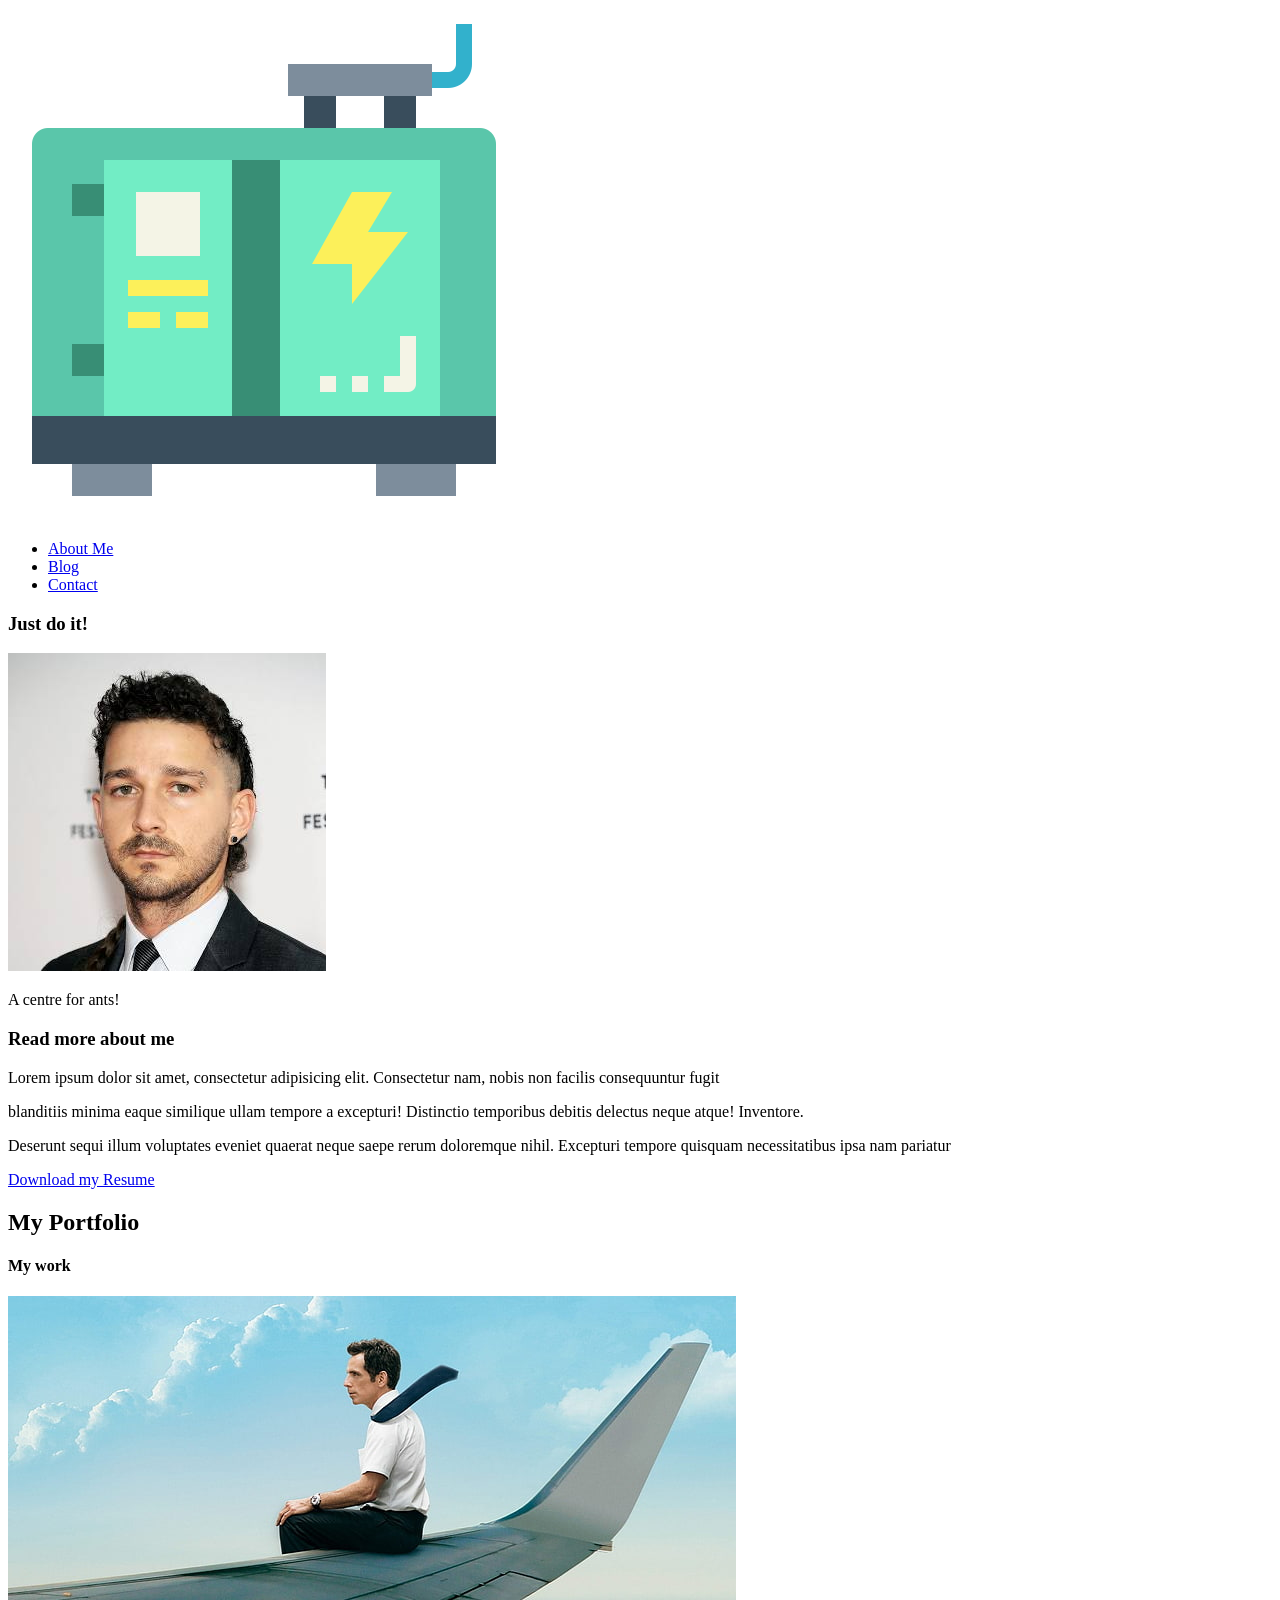
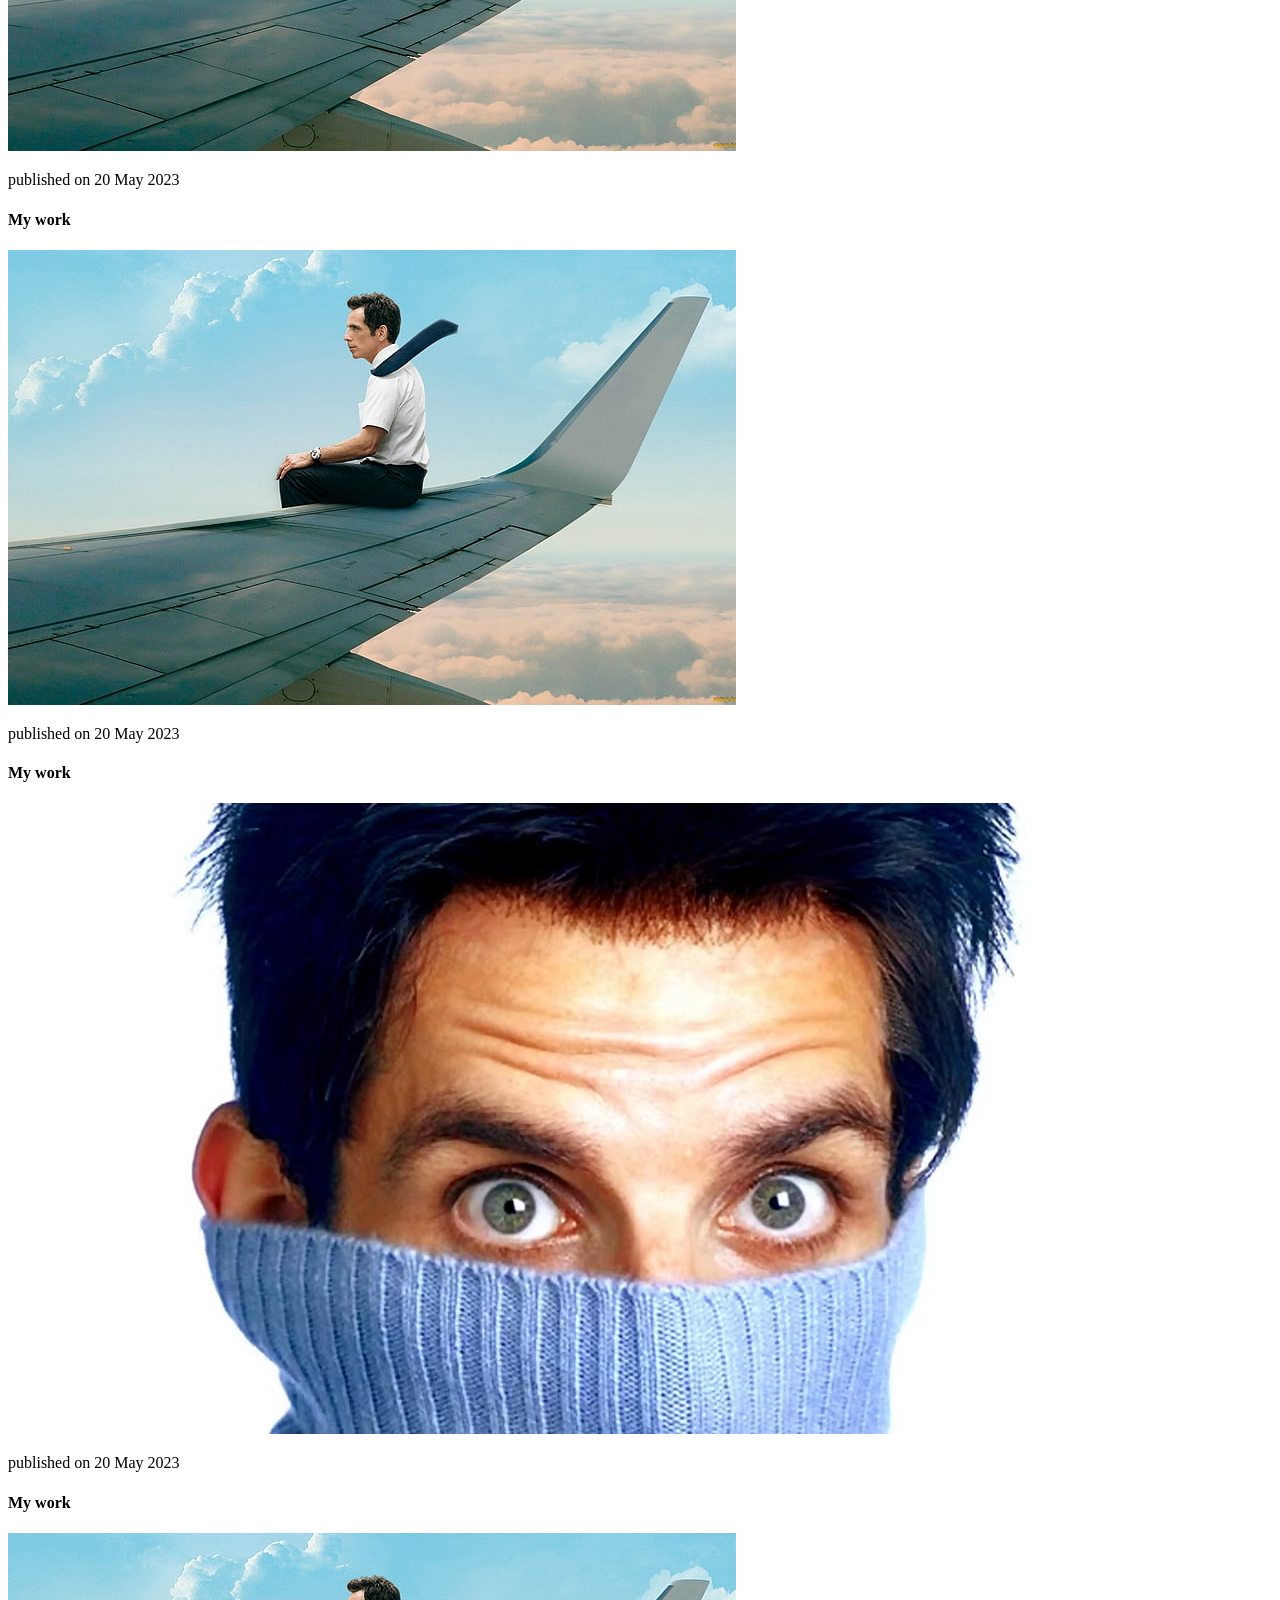
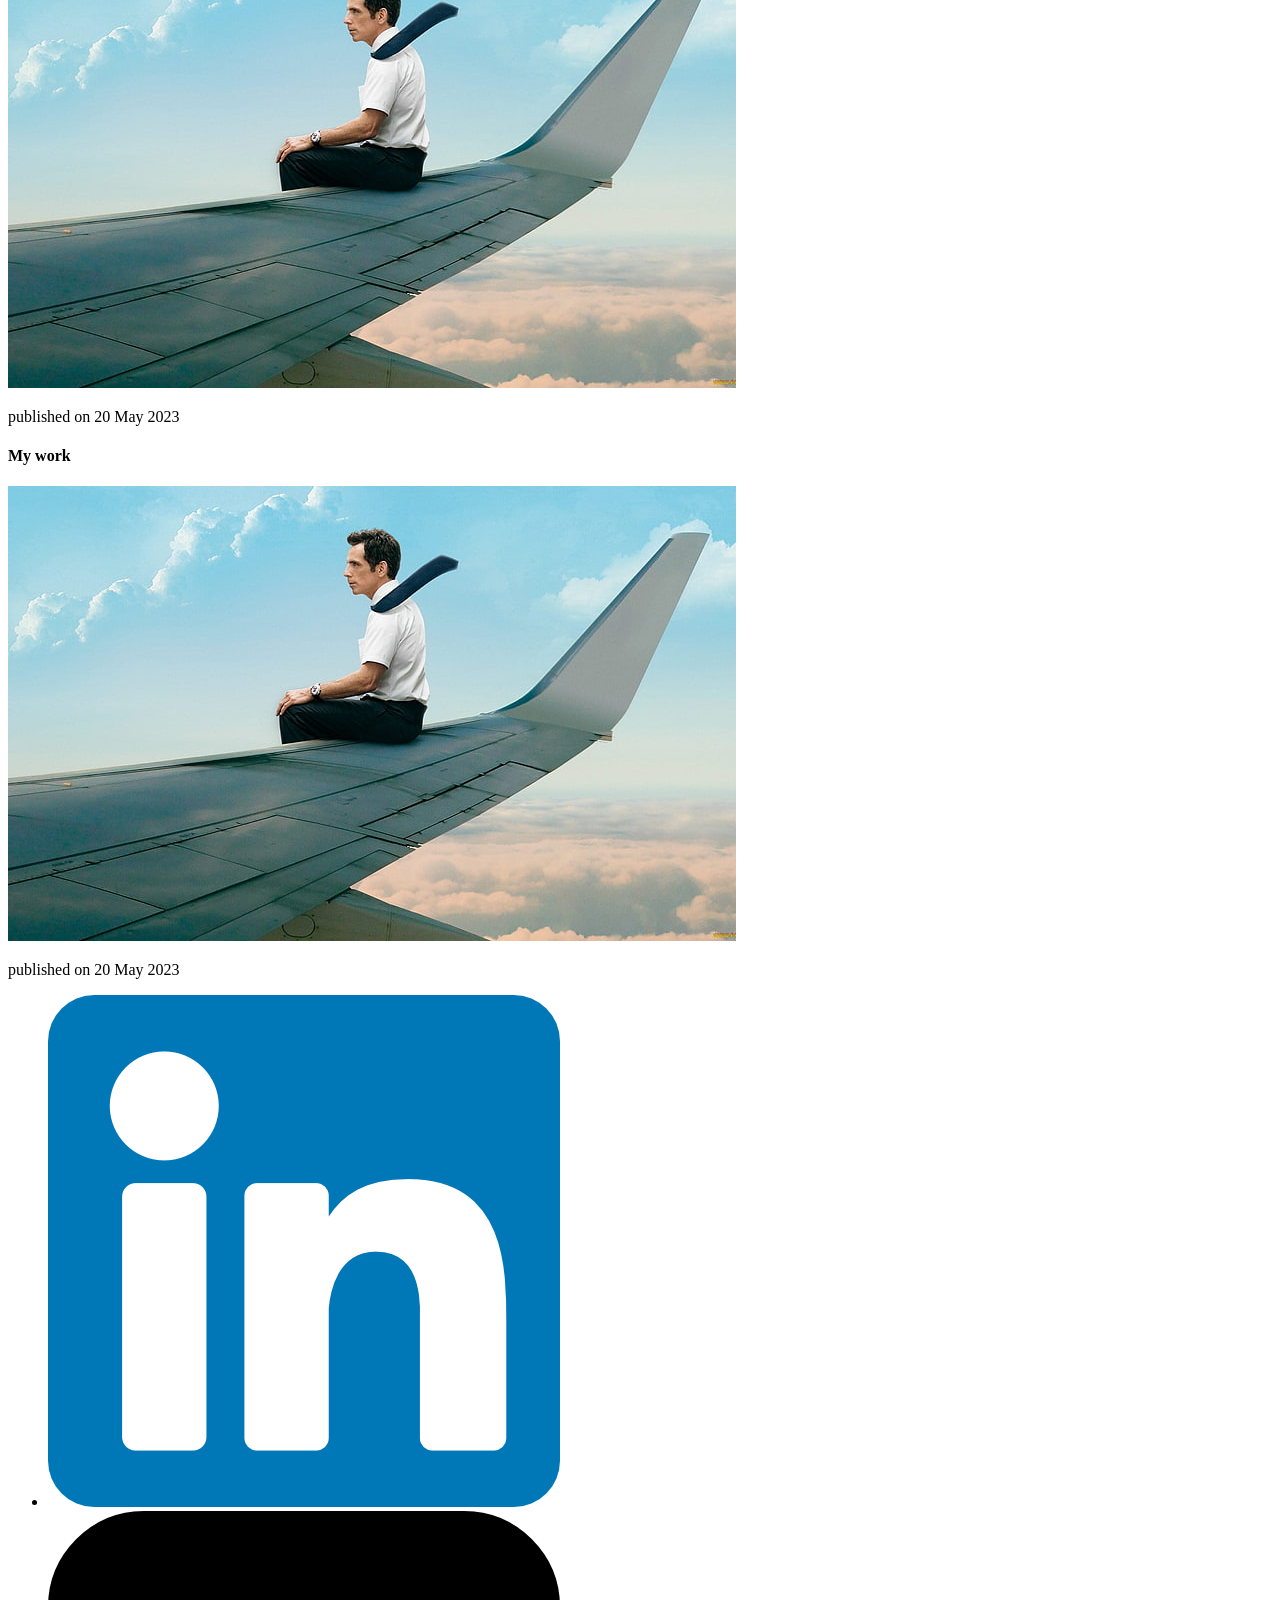
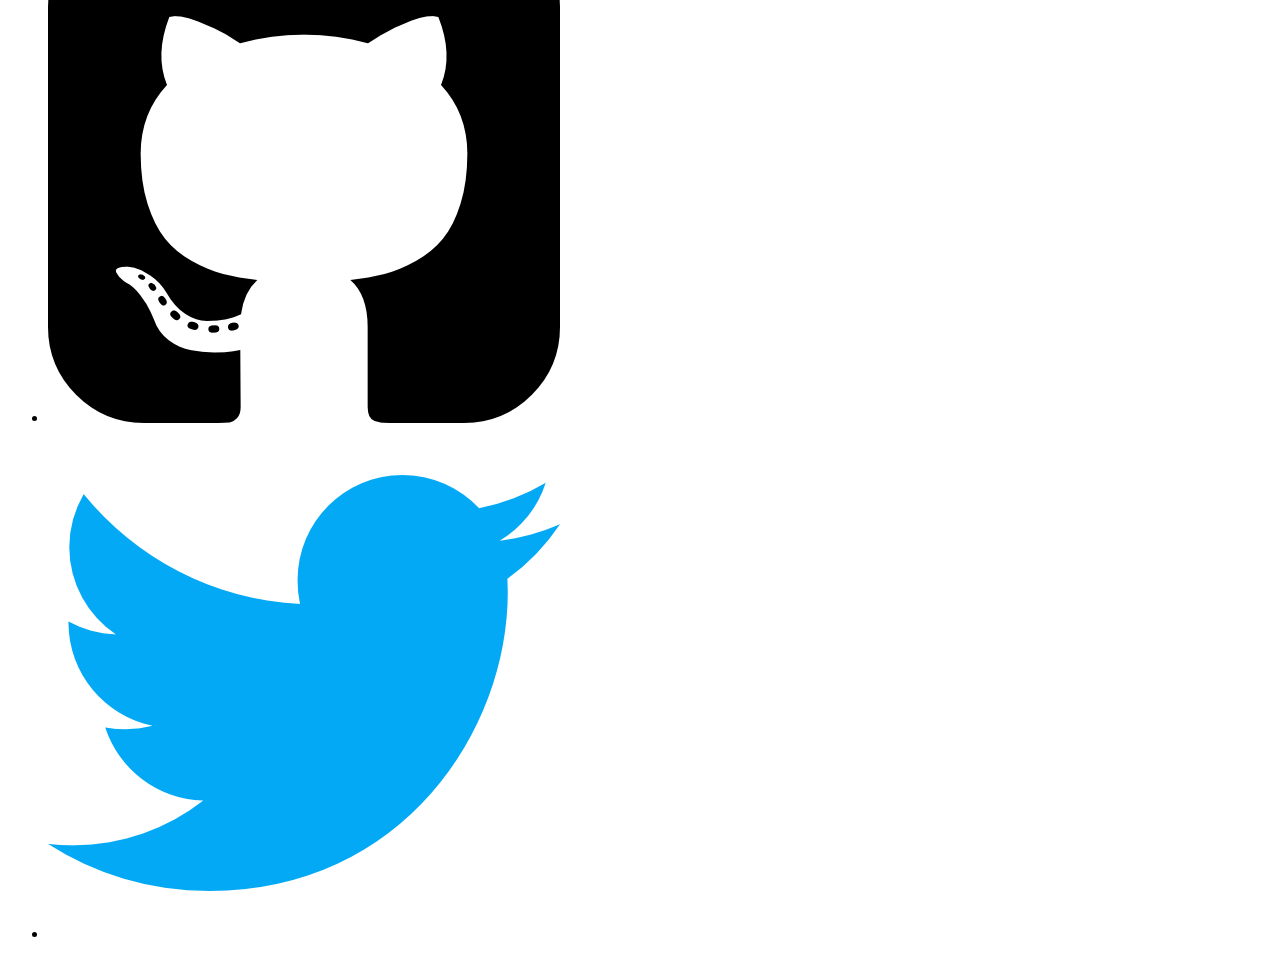
==== week-3/saturday/src/pages/about.html @ b915fac1 "week-3(sat): html structure ready to go" ====
<!DOCTYPE html>
<html lang="en">
<head>
  <meta charset="UTF-8">
  <meta http-equiv="X-UA-Compatible" content="IE=edge">
  <meta name="viewport" content="width=device-width, initial-scale=1.0">
  <title>About - Ben Stiller</title>
</head>
<body>
  <div class="container">
    <!-- header component -->
    <header class="header">
      <a href="/"><img src="../assets/logo.png" alt="Ben Stiller Portfolio logo"></a>
    </header>
    
    <!-- Navigation component -->
    <nav>
      <ul class="nav-bar">
        <li><a href="about.html">About Me</a></li>
        <li><a href="blog.html">Blog</a></li>
        <li><a href="contact.html">Contact</a></li>
      </ul>
    </nav>
    
    <!-- motivational quote component -->
    <section class="landing">
      <div class="landing-info">
        <h3>Just do it!</h3>
        <img src="../assets/motivational-speak.jpeg" alt="Ben Stiller action image">
        <p>A centre for ants!</p>
      </div>
      <div class="landing-info">
        <h3>
          Read more about me
        </h3>
        <p>
          Lorem ipsum dolor sit amet, consectetur adipisicing elit. Consectetur nam, nobis non facilis consequuntur fugit
        </p>
        <p>
          blanditiis minima eaque similique ullam tempore a excepturi! Distinctio temporibus debitis delectus neque atque! Inventore.
        </p>
        <p>
          Deserunt sequi illum voluptates eveniet quaerat neque saepe rerum doloremque nihil. Excepturi tempore quisquam necessitatibus ipsa nam pariatur
        </p>
        <a href="/">Download my Resume</a>
      </div>
    </section>

    <!-- My work -->
    <section class="portfolio">
      <h1>My Portfolio</h1>
      <div class="portfolio-cards">
        <div class="portfolio-card">
          <h4>My work</h4>
          <img src="../assets/movie-sample.jpeg" alt="Movie sample">
          <p>published on <span>20 May 2023</span></p>
        </div>
        <div class="portfolio-card">
          <h4>My work</h4>
          <img src="../assets/movie-sample.jpeg" alt="Movie sample">
          <p>published on <span>20 May 2023</span></p>
        </div>
        <div class="portfolio-card">
          <h4>My work</h4>
          <img src="../assets/movie-sample2.avif" alt="Movie sample">
          <p>published on <span>20 May 2023</span></p>
        </div>
        <div class="portfolio-card">
          <h4>My work</h4>
          <img src="../assets/movie-sample.jpeg" alt="Movie sample">
          <p>published on <span>20 May 2023</span></p>
        </div>
        <div class="portfolio-card">
          <h4>My work</h4>
          <img src="../assets/movie-sample.jpeg" alt="Movie sample">
          <p>published on <span>20 May 2023</span></p>
        </div>
      </div>
    </section>

    <!-- Footer component -->
    <footer class="footer">
      <ul class="footer-links">
        <li><a href="/"><img src="../assets/linkedin.png" alt="Linkendin"></a></li>
        <li><a href="/"><img src="../assets/github-sign.png" alt="Github"></a></li>
        <li><a href="/"><img src="../assets/twitter.png" alt="Twitter"></a></li>
      </ul>
    </footer>
  </div>
</body>
</html>
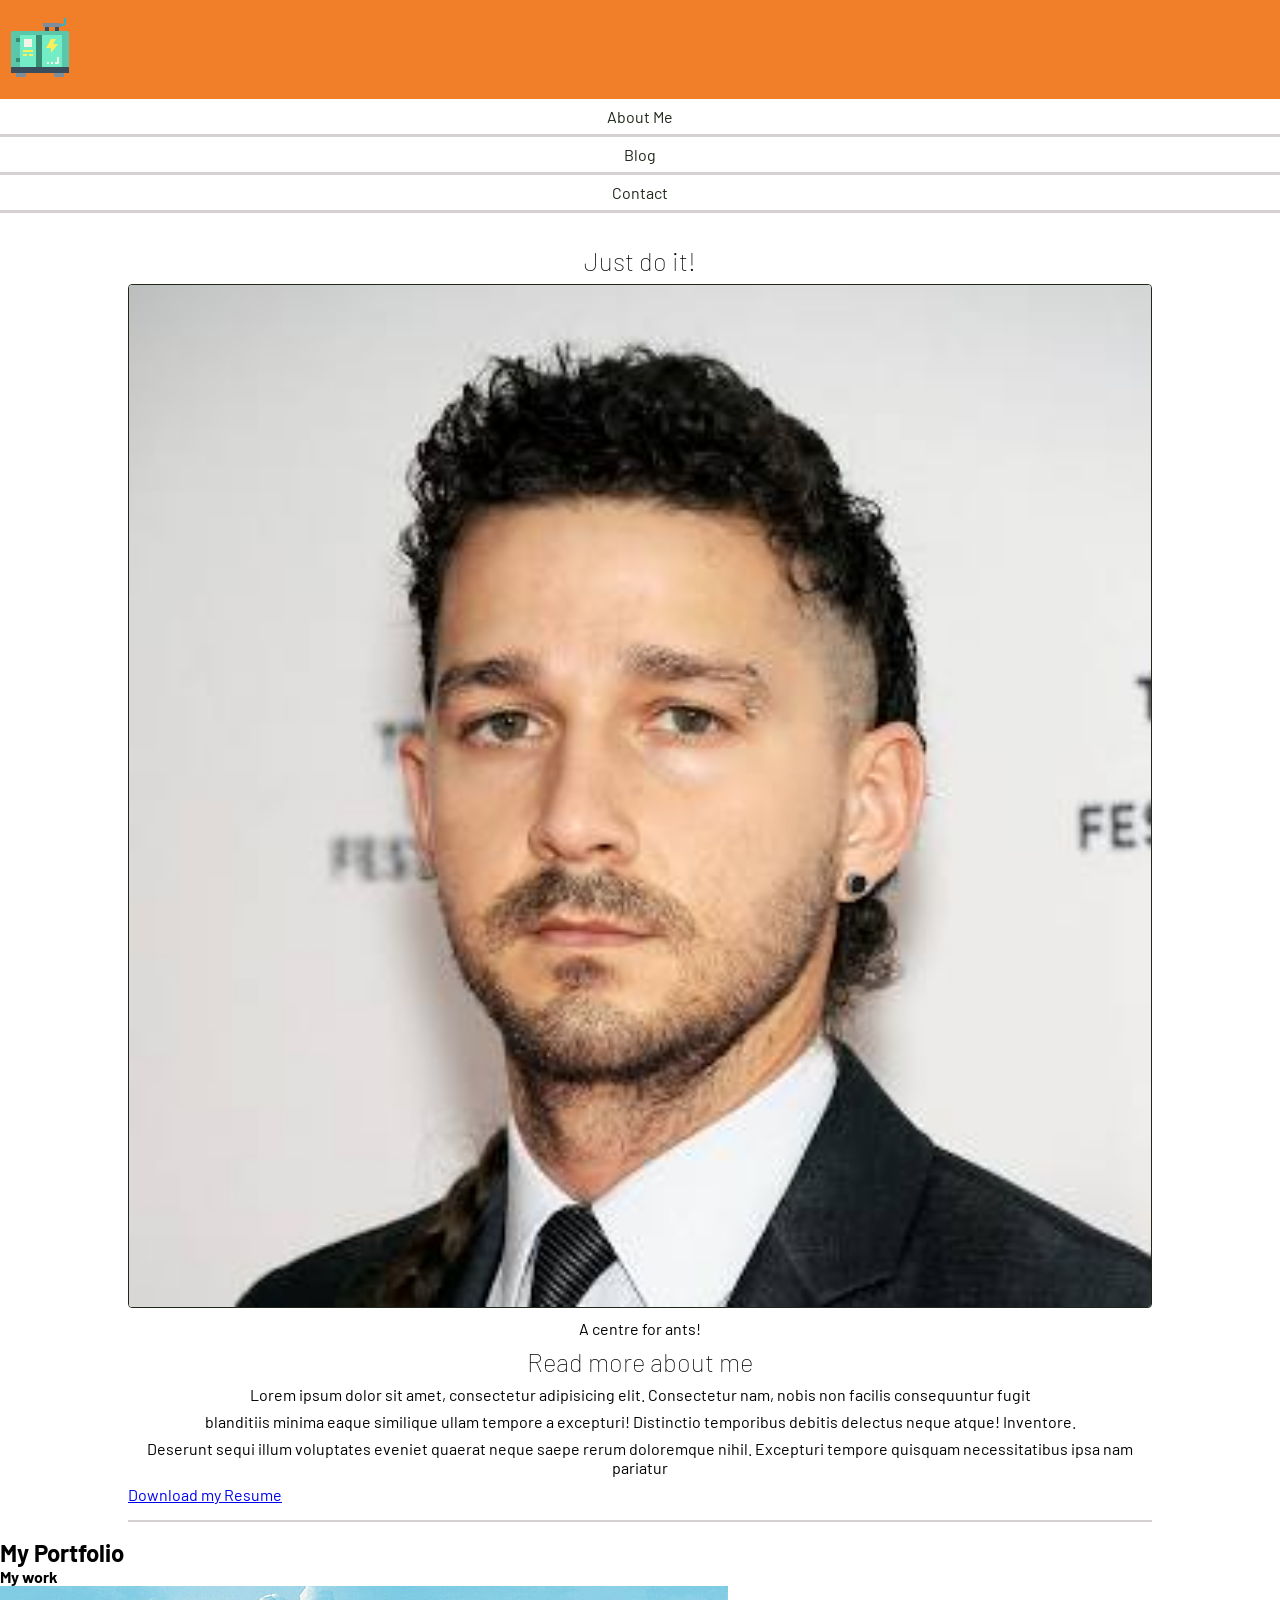
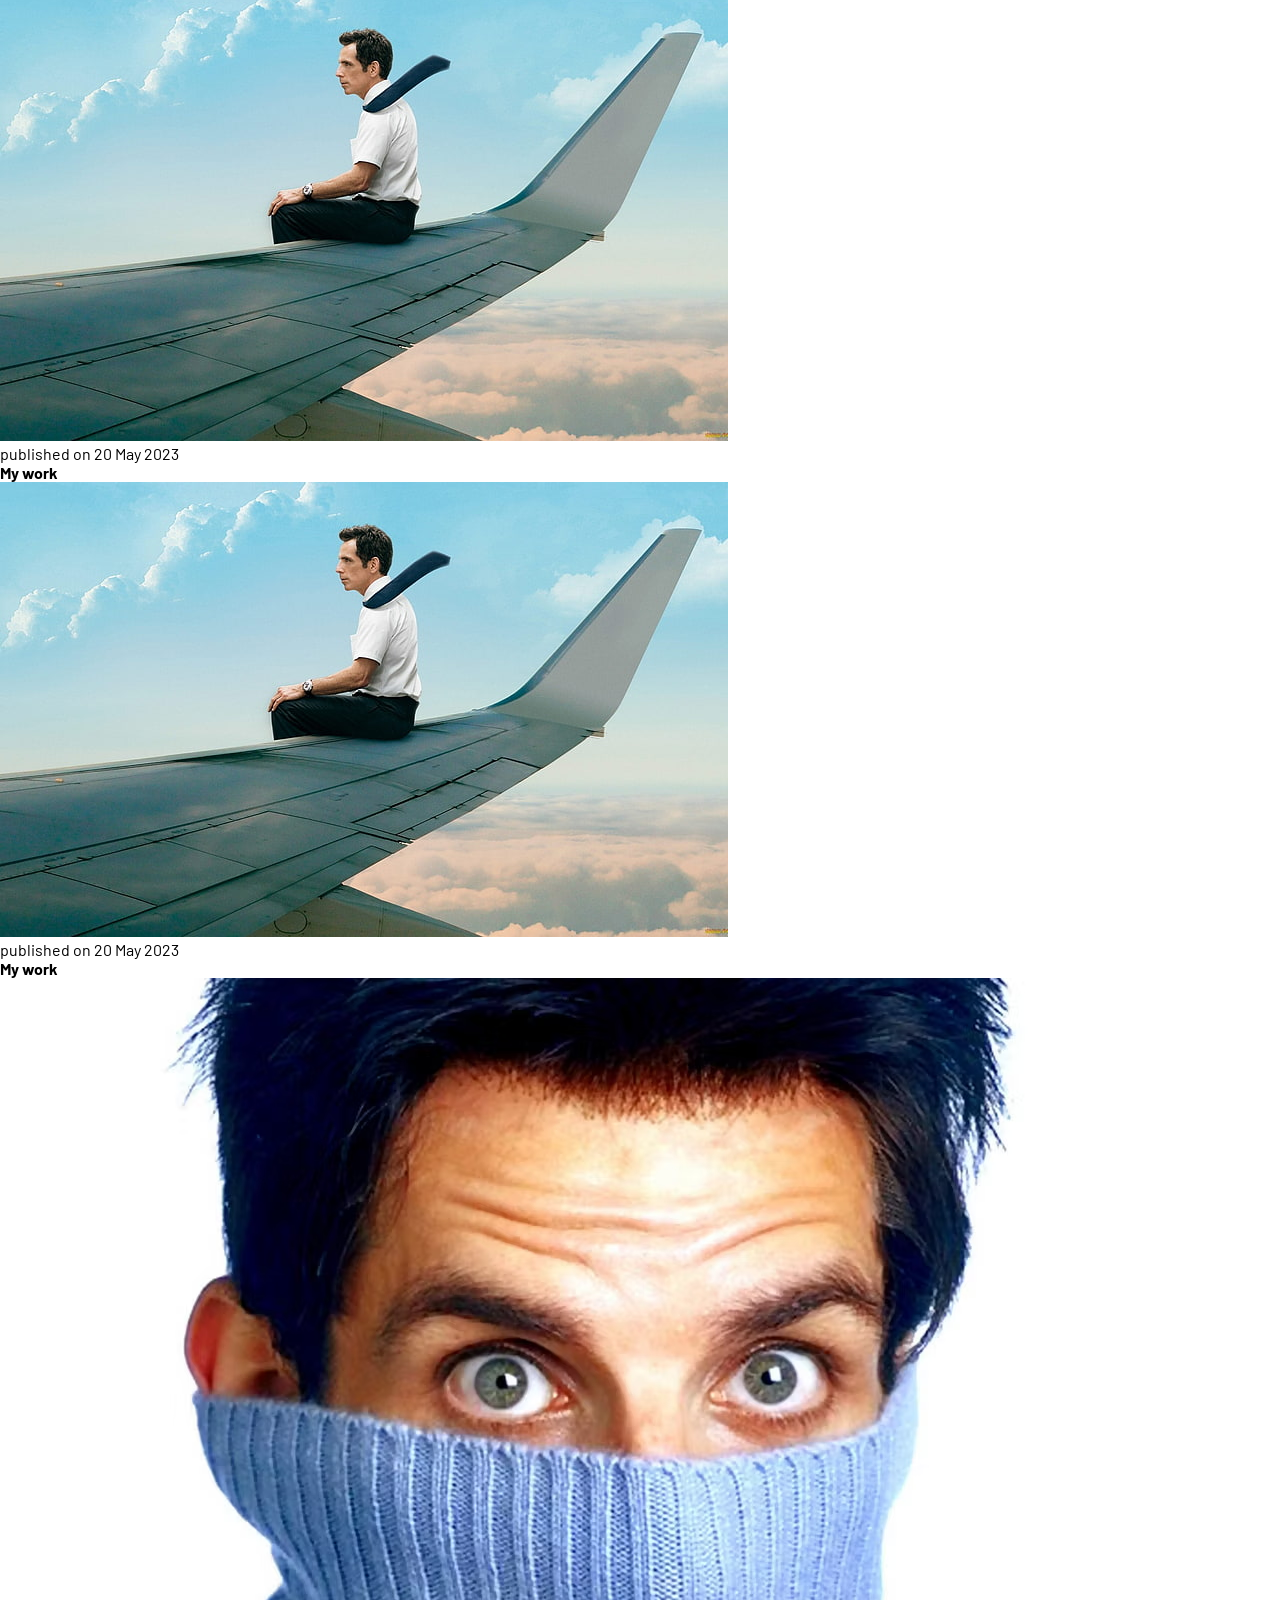
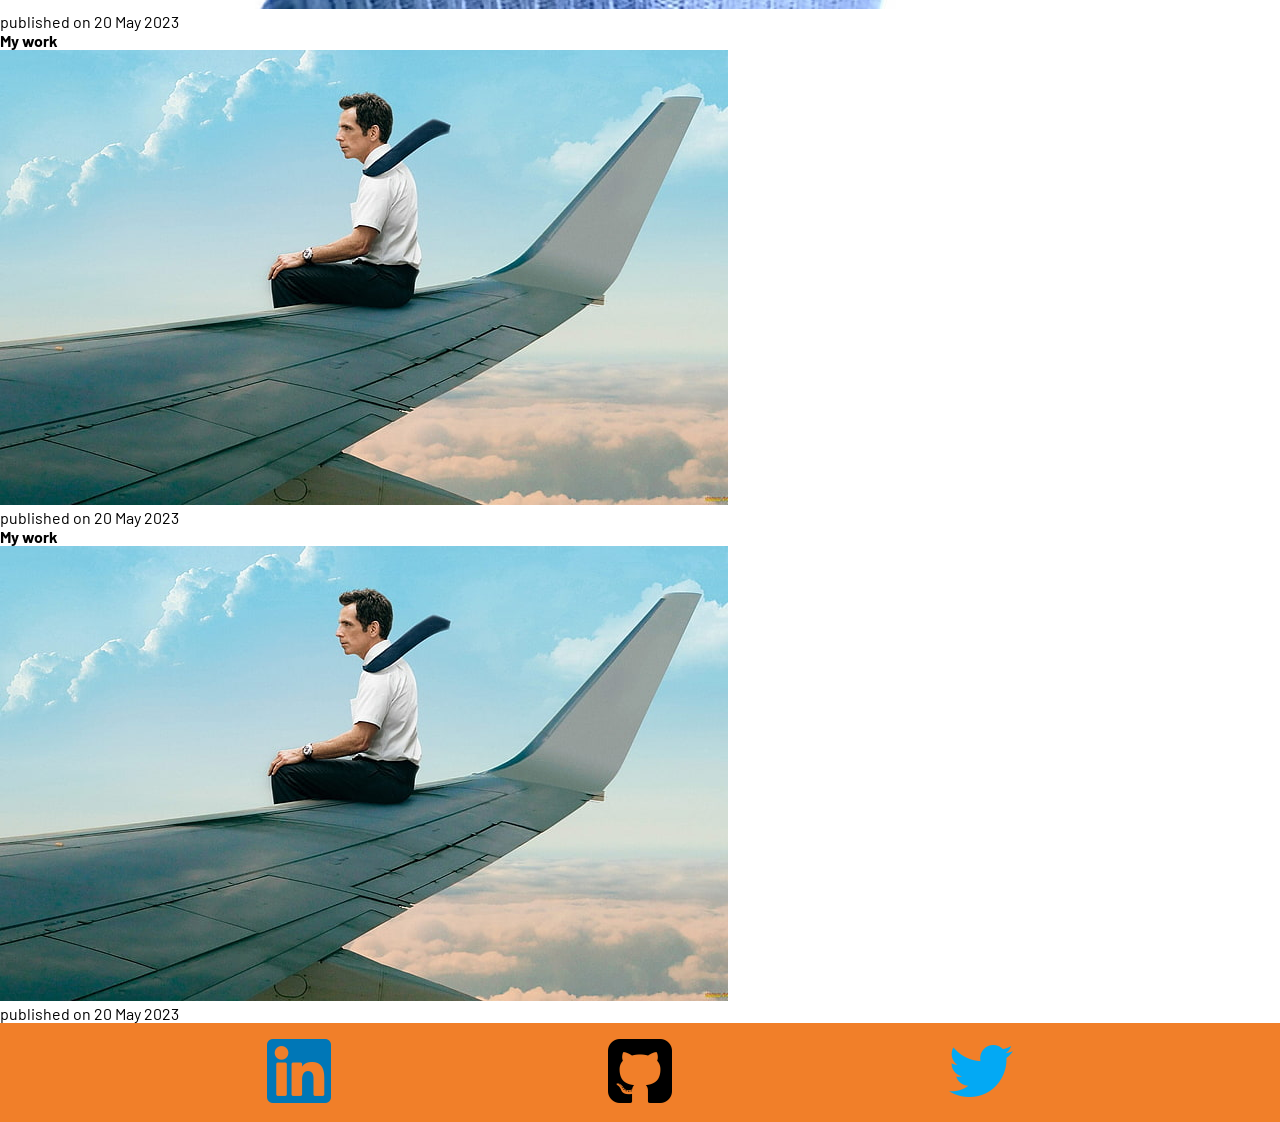
==== commit 50f4152d: "week-3(sat): home page ready" ====
--- a/week-3/saturday/src/pages/about.html
+++ b/week-3/saturday/src/pages/about.html
@@ -5,6 +5,7 @@
   <meta http-equiv="X-UA-Compatible" content="IE=edge">
   <meta name="viewport" content="width=device-width, initial-scale=1.0">
   <title>About - Ben Stiller</title>
+  <link rel="stylesheet" href="../styles/main.css">
 </head>
 <body>
   <div class="container">
--- a/week-3/saturday/src/styles/main.css
+++ b/week-3/saturday/src/styles/main.css
@@ -0,0 +1,116 @@
+@import url("https://fonts.googleapis.com/css2?family=Barlow:ital,wght@0,100;0,400;0,700;1,400");
+* {
+  margin: 0;
+  padding: 0;
+  border: 0;
+  box-sizing: border-box;
+}
+
+.container {
+  max-width: 100vw;
+  overflow-x: hidden;
+}
+
+body {
+  font-family: "Barlow", sans-serif;
+}
+
+@keyframes shake {
+  from {
+    transform: rotate(-5deg);
+  }
+  to {
+    transform: rotate(5deg);
+  }
+}
+@keyframes slider {
+  0% {
+    transform: translateX(-100px);
+  }
+}
+.header a img {
+  width: 64px;
+  height: 64px;
+  animation-name: slider;
+  animation-duration: 3s;
+  animation-iteration-count: infinite;
+}
+
+.landing .landing-info img {
+  width: 100%;
+  border-radius: 4px;
+  border: 1px solid #1F271B;
+}
+
+.footer-links img {
+  width: 64px;
+  height: 64px;
+}
+
+.header {
+  background-color: #F17F29;
+  padding: 1rem 0.5rem;
+}
+
+.nav-bar {
+  list-style-type: none;
+  display: flex;
+  flex-direction: column;
+}
+.nav-bar li {
+  text-align: center;
+  border-bottom: 0.2rem solid rgb(214, 209, 209);
+  width: 100%;
+  padding: 0.5rem;
+}
+.nav-bar li a {
+  text-decoration: none;
+  color: #1F271B;
+}
+
+nav {
+  margin-bottom: 2rem;
+}
+
+.landing {
+  width: 80vw;
+  margin: 0 auto 1rem auto;
+  padding-bottom: 1rem;
+  border-bottom: 2px solid rgb(214, 209, 209);
+}
+.landing .landing-info h3 {
+  text-align: center;
+  margin-bottom: 0.5rem;
+  font-size: 1.6rem;
+  font-weight: 100;
+}
+.landing .landing-info p {
+  margin: 0.5rem 0;
+  text-align: center;
+}
+.landing .lg-background {
+  background-color: #e2dede;
+  padding: 0.5rem 0.8rem;
+  border-radius: 4px;
+}
+.landing .lg-background p {
+  margin-bottom: 1rem;
+}
+
+.footer {
+  background-color: #F17F29;
+}
+.footer .footer-links {
+  width: 80vw;
+  margin: 0 auto;
+  list-style-type: none;
+  padding: 1rem 0;
+  display: flex;
+  justify-content: space-around;
+  align-items: center;
+}
+.footer .footer-links li {
+  animation-name: shake;
+  animation-duration: 0.5s;
+  animation-iteration-count: infinite;
+}/*# sourceMappingURL=main.css.map */
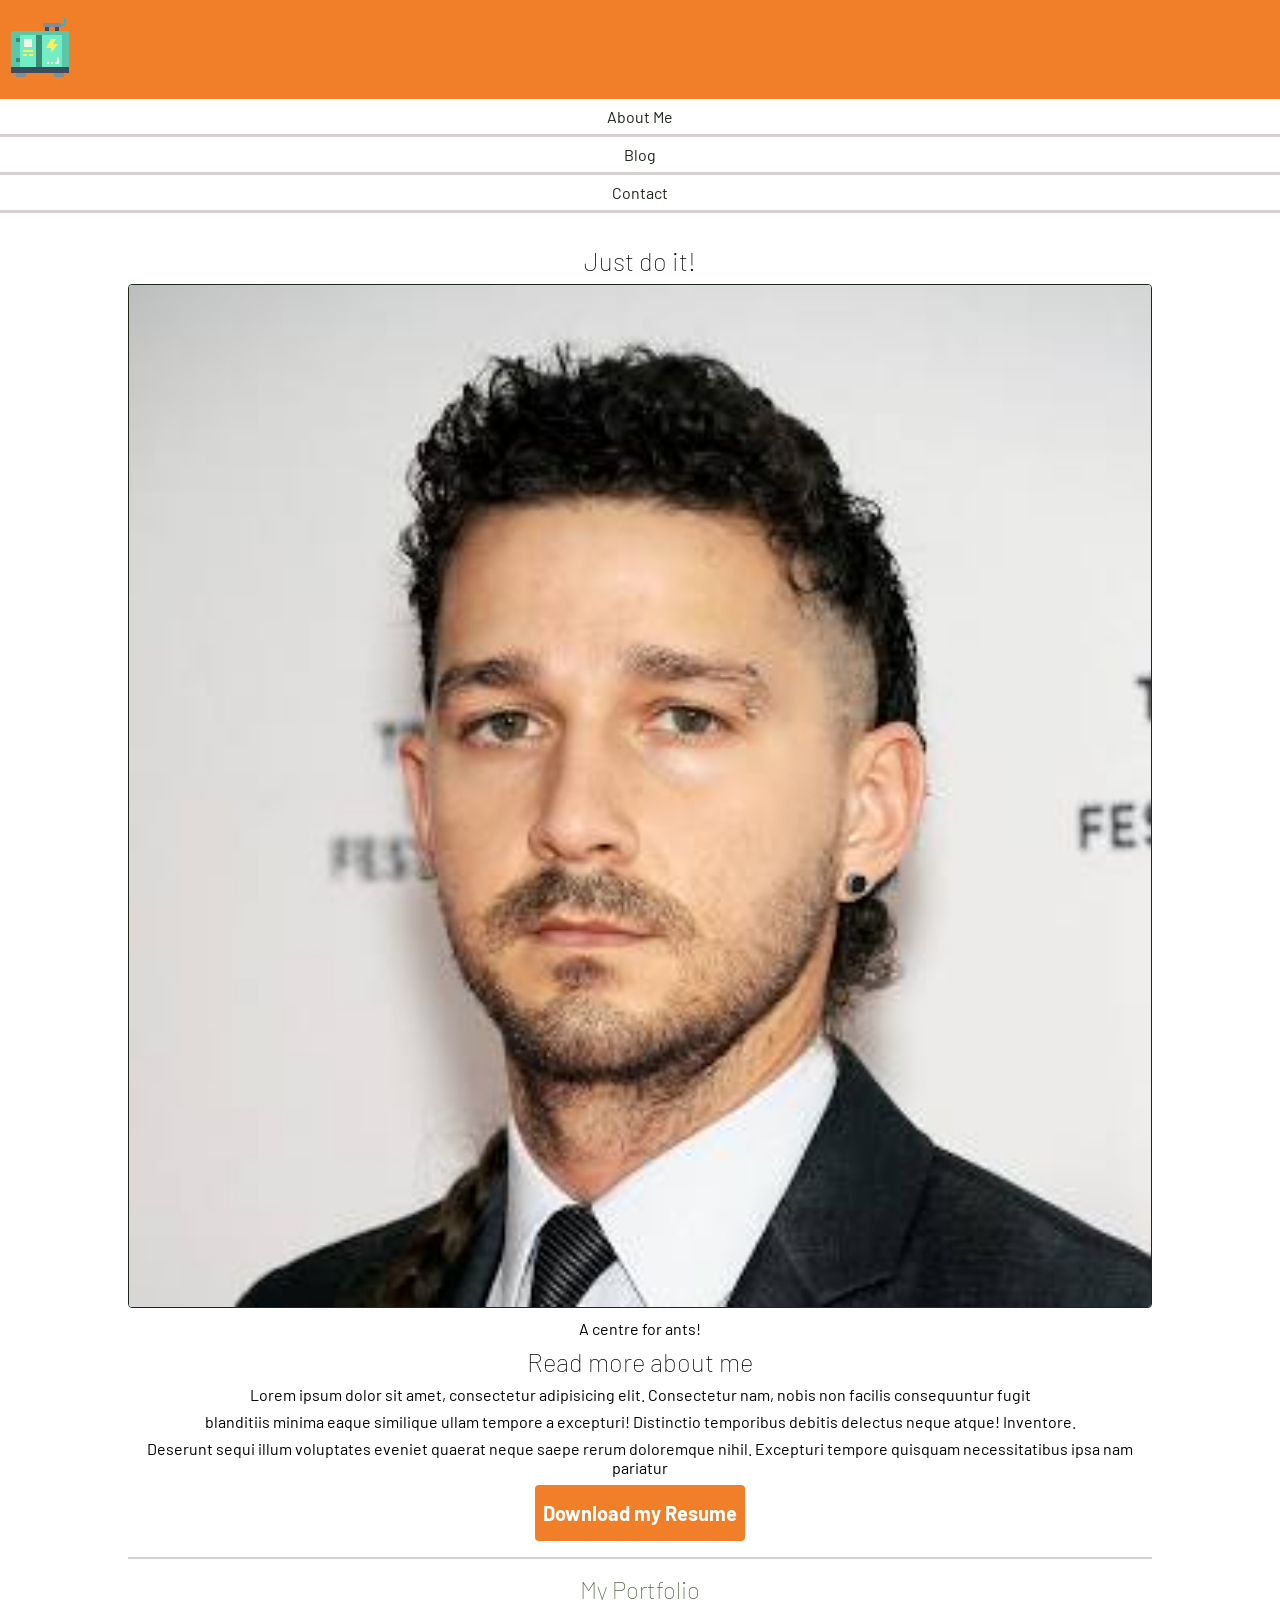
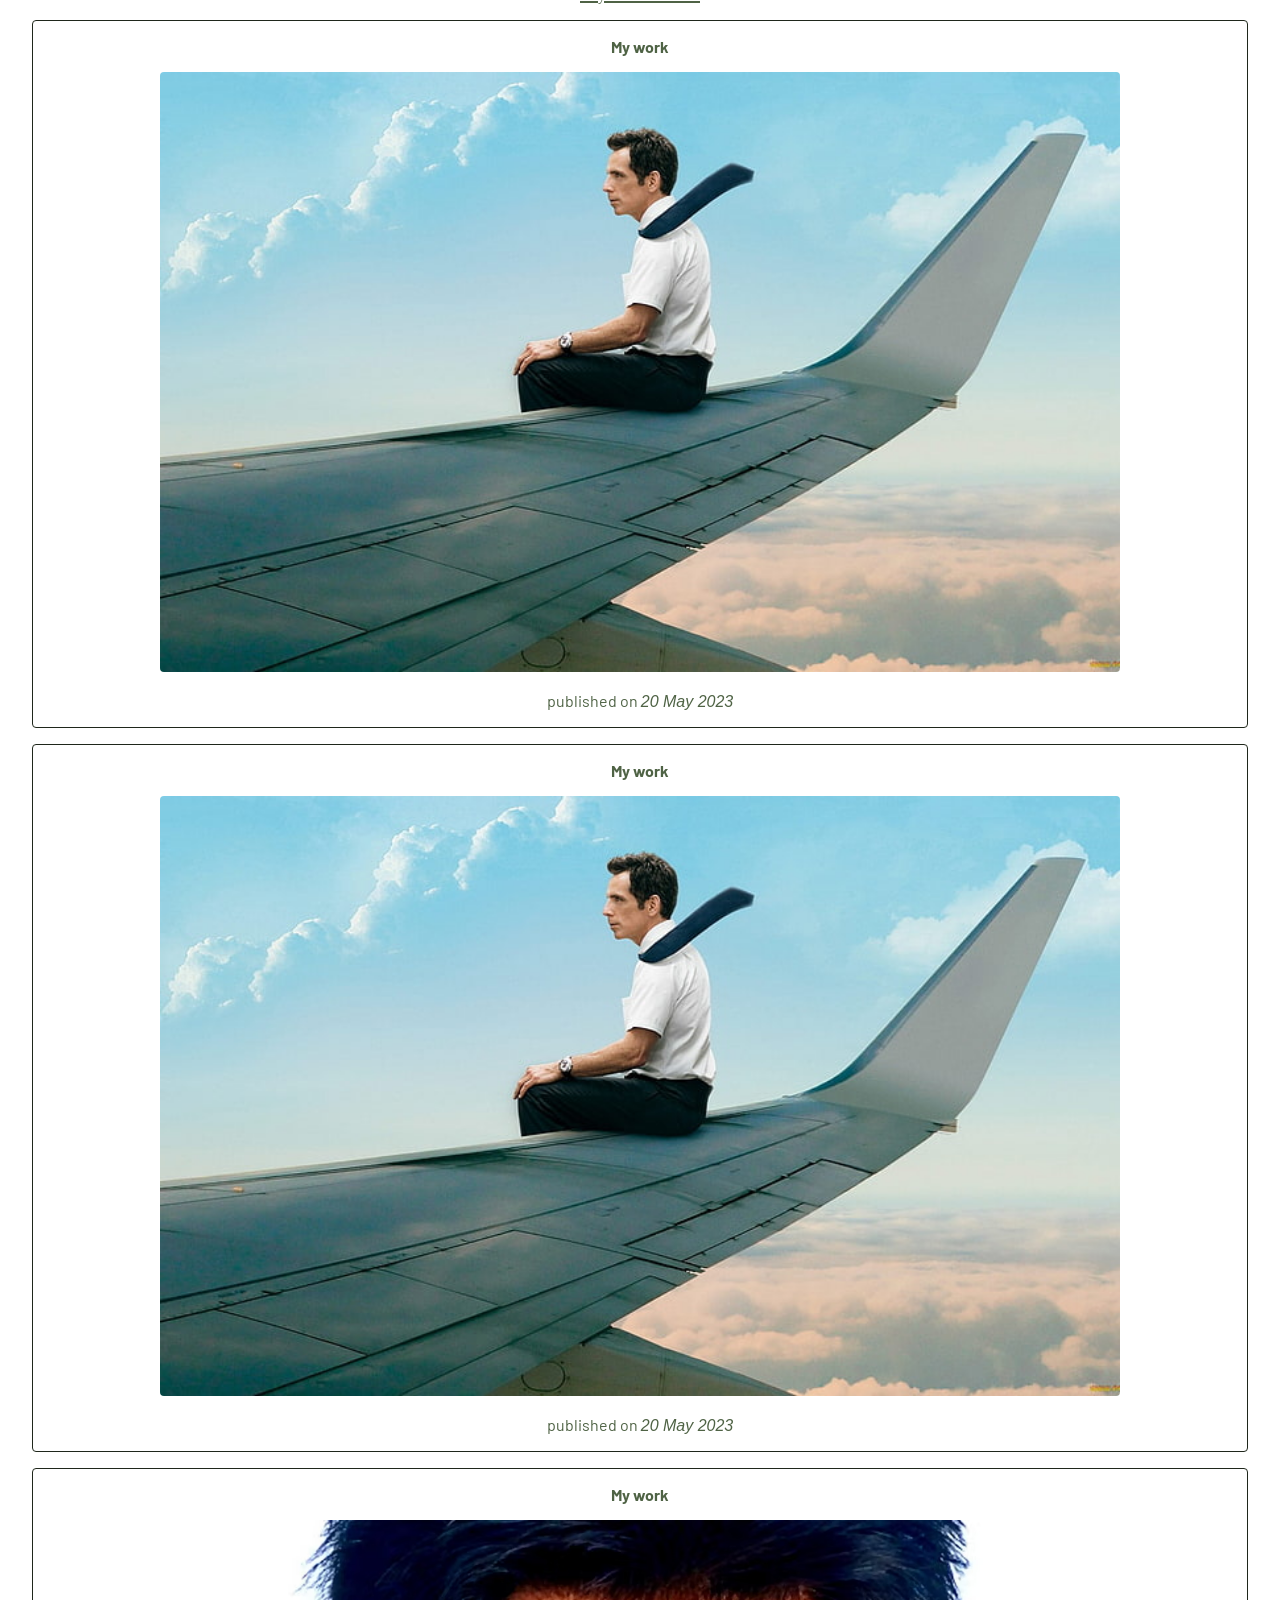
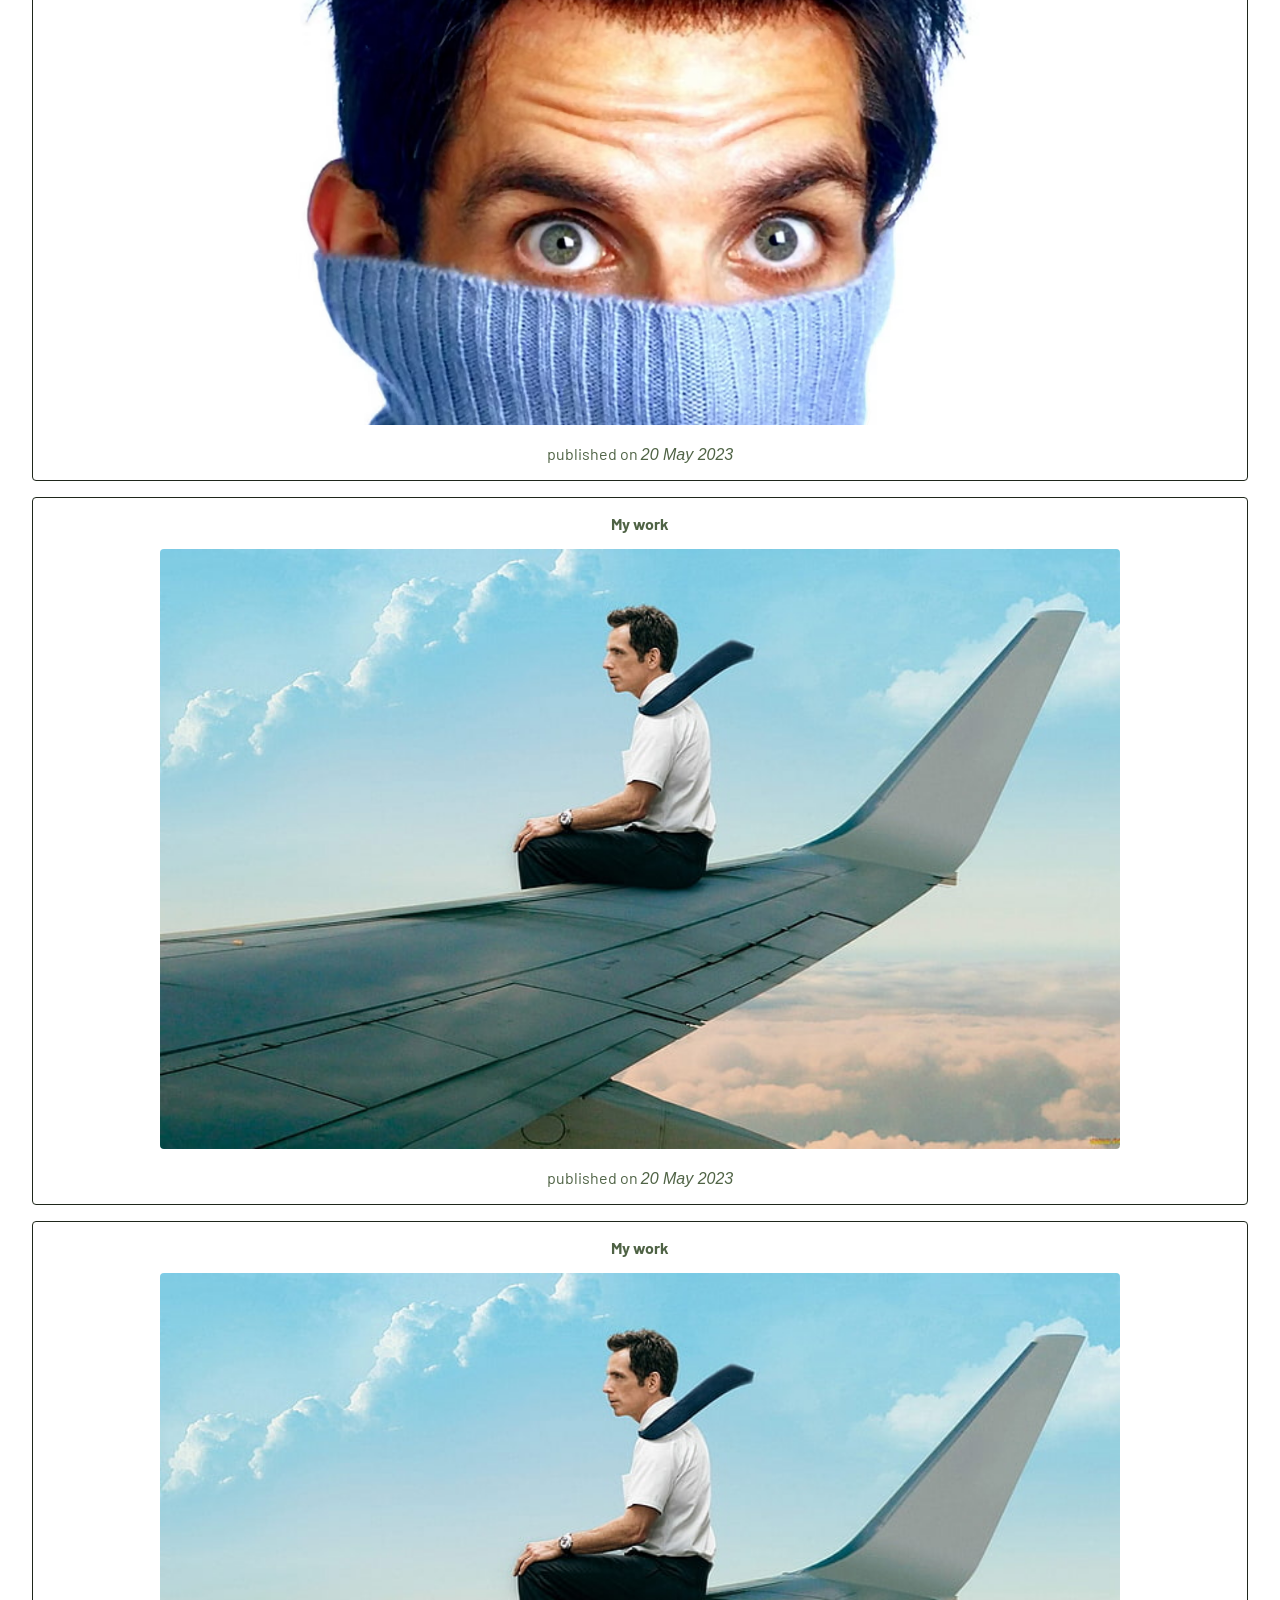
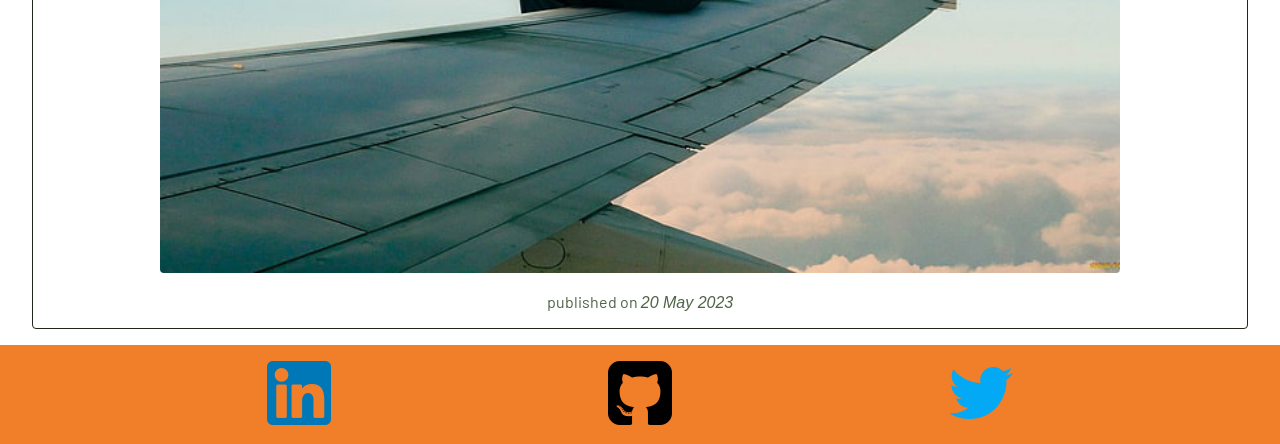
==== commit f2cf5428: "week-3(sat): mobile design completed" ====
--- a/week-3/saturday/src/pages/about.html
+++ b/week-3/saturday/src/pages/about.html
@@ -43,7 +43,9 @@
         <p>
           Deserunt sequi illum voluptates eveniet quaerat neque saepe rerum doloremque nihil. Excepturi tempore quisquam necessitatibus ipsa nam pariatur
         </p>
-        <a href="/">Download my Resume</a>
+        <div class="landing-action-container">
+          <a href="/">Download my Resume</a>
+        </div>
       </div>
     </section>
 
--- a/week-3/saturday/src/styles/main.css
+++ b/week-3/saturday/src/styles/main.css
@@ -45,6 +45,10 @@
 .footer-links img {
   width: 64px;
   height: 64px;
+}
+
+.portfolio-card img {
+  width: 75vw;
 }
 
 .header {
@@ -97,6 +101,22 @@
   margin-bottom: 1rem;
 }
 
+.landing-action-container {
+  display: flex;
+  justify-content: center;
+}
+.landing-action-container a {
+  display: inline-block;
+  text-align: center;
+  background-color: #F17F29;
+  padding: 16px 8px;
+  border-radius: 4px;
+  text-decoration: none;
+  color: white;
+  font-weight: 700;
+  font-size: 20px;
+}
+
 .footer {
   background-color: #F17F29;
 }
@@ -113,4 +133,30 @@
   animation-name: shake;
   animation-duration: 0.5s;
   animation-iteration-count: infinite;
+}
+
+.portfolio {
+  text-align: center;
+  color: #4f6345;
+}
+.portfolio h1 {
+  margin: 1rem 0;
+  font-size: 24px;
+  font-weight: 100;
+  text-decoration: underline;
+}
+.portfolio .portfolio-card {
+  border: 1px solid #1F271B;
+  width: 95vw;
+  margin: 0 auto;
+  padding: 16px 0;
+  border-radius: 4px;
+  margin-bottom: 16px;
+}
+.portfolio .portfolio-card img {
+  margin: 1rem 0;
+  border-radius: 4px;
+}
+.portfolio .portfolio-card span {
+  font-style: italic;
 }/*# sourceMappingURL=main.css.map */
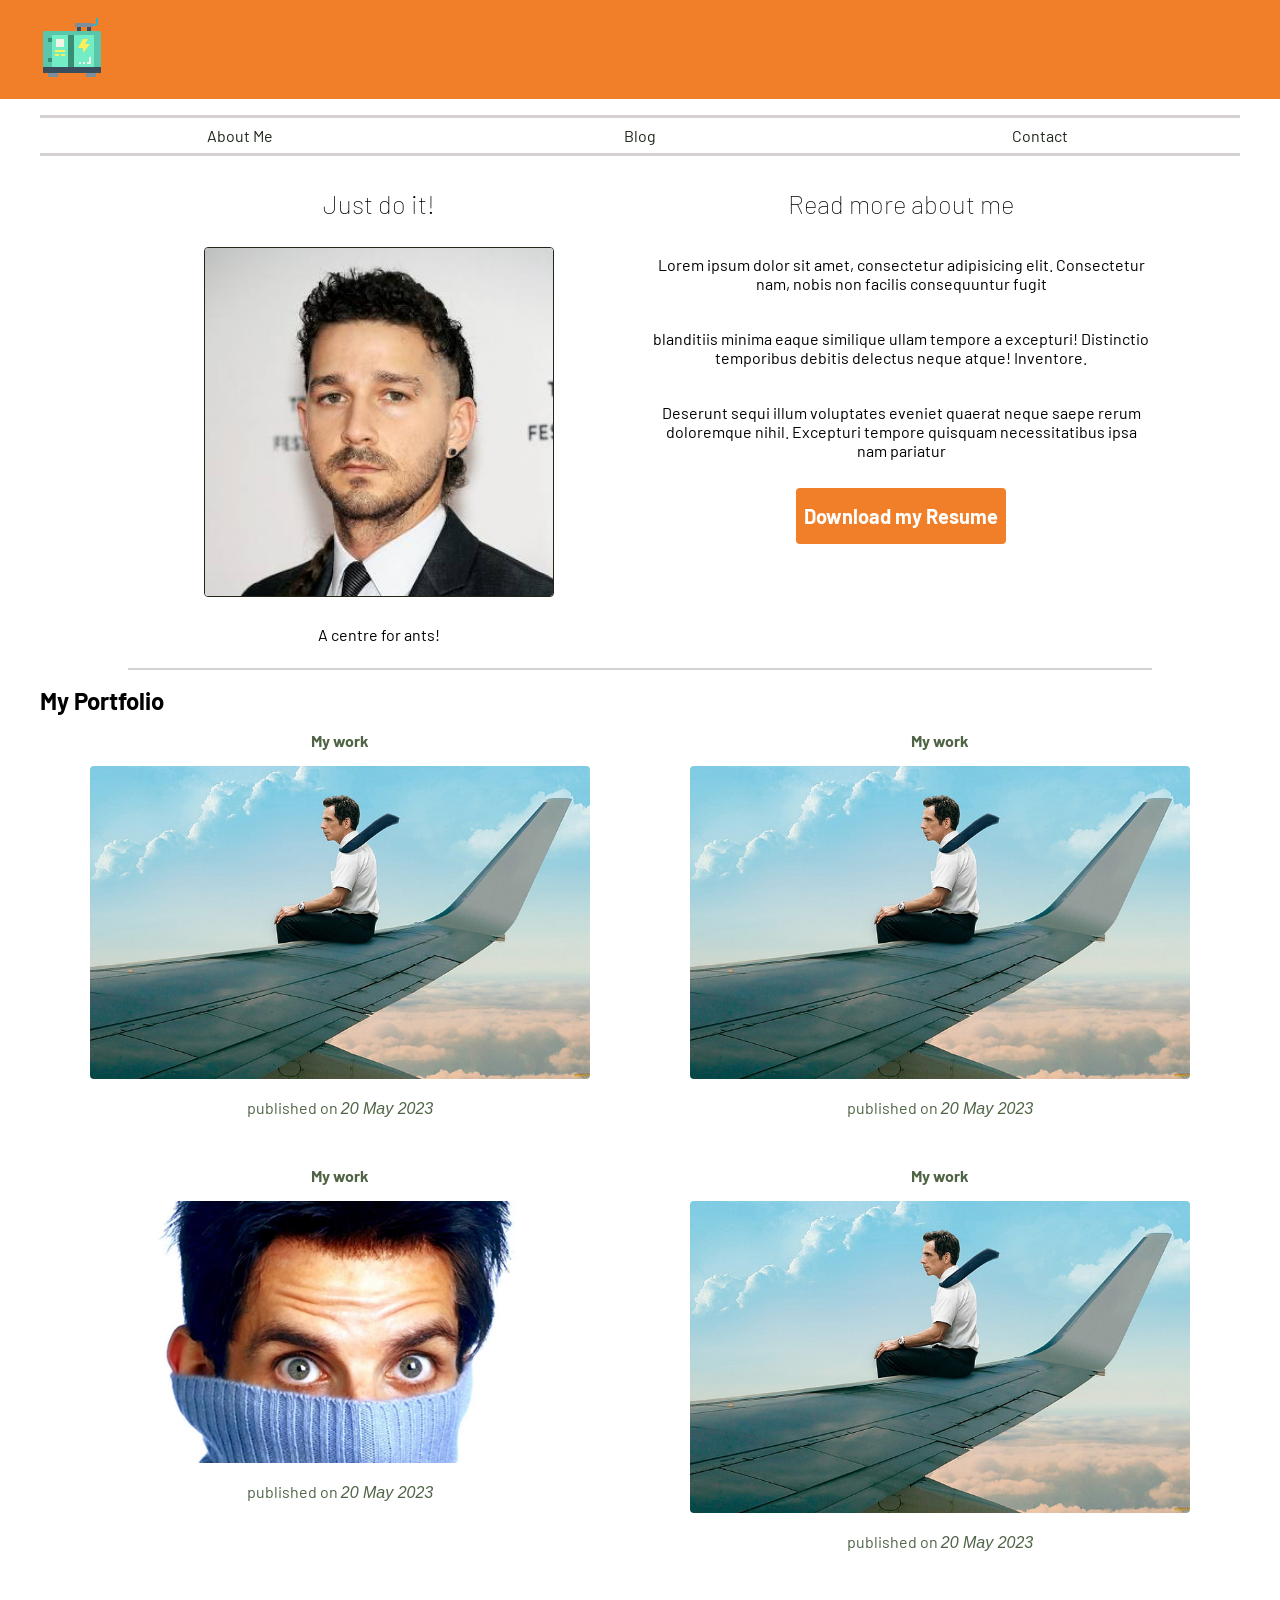
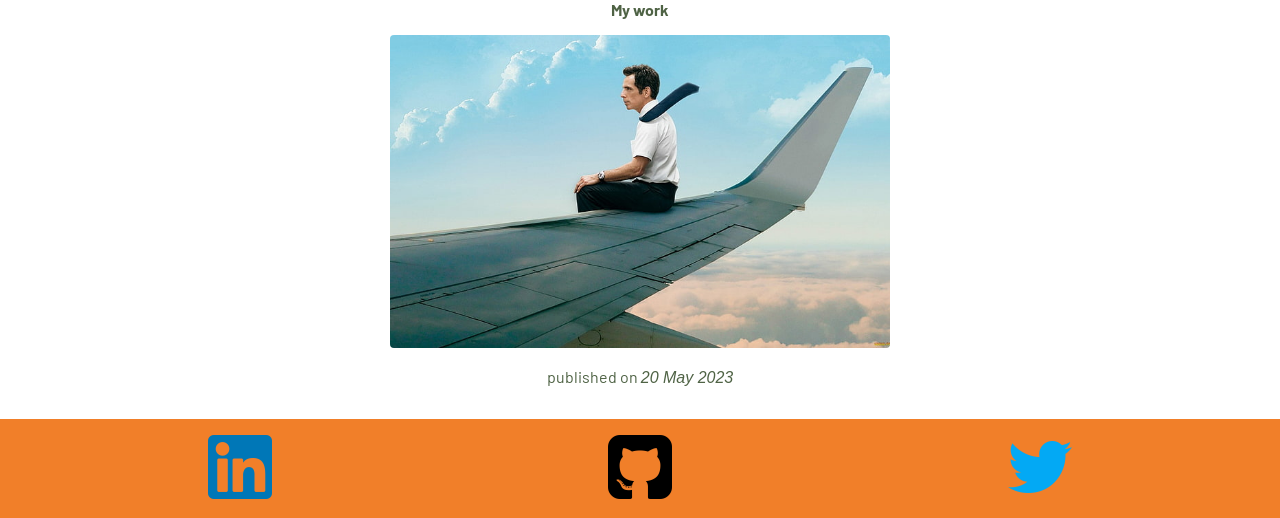
==== commit c6df0a41: "week-3(sat): desktop desgin complete" ====
--- a/week-3/saturday/src/pages/about.html
+++ b/week-3/saturday/src/pages/about.html
@@ -8,23 +8,27 @@
   <link rel="stylesheet" href="../styles/main.css">
 </head>
 <body>
-  <div class="container">
-    <!-- header component -->
-    <header class="header">
+  <!-- header component -->
+  <header class="header">
+    <div class="container">
       <a href="/"><img src="../assets/logo.png" alt="Ben Stiller Portfolio logo"></a>
-    </header>
-    
-    <!-- Navigation component -->
-    <nav>
+    </div>
+  </header>
+  
+  <!-- Navigation component -->
+  <nav>
+    <div class="container">
       <ul class="nav-bar">
         <li><a href="about.html">About Me</a></li>
         <li><a href="blog.html">Blog</a></li>
         <li><a href="contact.html">Contact</a></li>
       </ul>
-    </nav>
-    
-    <!-- motivational quote component -->
-    <section class="landing">
+    </div>
+  </nav>
+  
+  <!-- motivational quote component -->
+  <section class="landing">
+    <div class="container">
       <div class="landing-info">
         <h3>Just do it!</h3>
         <img src="../assets/motivational-speak.jpeg" alt="Ben Stiller action image">
@@ -47,10 +51,12 @@
           <a href="/">Download my Resume</a>
         </div>
       </div>
-    </section>
+    </div>
+  </section>
 
-    <!-- My work -->
-    <section class="portfolio">
+  <!-- My work -->
+  <section class="portfolio">
+    <div class="container">
       <h1>My Portfolio</h1>
       <div class="portfolio-cards">
         <div class="portfolio-card">
@@ -79,16 +85,18 @@
           <p>published on <span>20 May 2023</span></p>
         </div>
       </div>
-    </section>
+    </div>
+  </section>
 
-    <!-- Footer component -->
-    <footer class="footer">
+  <!-- Footer component -->
+  <footer class="footer">
+    <div class="container">
       <ul class="footer-links">
         <li><a href="/"><img src="../assets/linkedin.png" alt="Linkendin"></a></li>
         <li><a href="/"><img src="../assets/github-sign.png" alt="Github"></a></li>
         <li><a href="/"><img src="../assets/twitter.png" alt="Twitter"></a></li>
       </ul>
-    </footer>
-  </div>
+    </div>
+  </footer>
 </body>
 </html>
--- a/week-3/saturday/src/styles/main.css
+++ b/week-3/saturday/src/styles/main.css
@@ -6,9 +6,14 @@
   box-sizing: border-box;
 }
 
-.container {
+body {
   max-width: 100vw;
   overflow-x: hidden;
+}
+
+.container {
+  max-width: 1200px;
+  margin: 0 auto;
 }
 
 body {
@@ -51,6 +56,20 @@
   width: 75vw;
 }
 
+@media screen and (min-width: 800px) {
+  .landing .landing-info {
+    display: flex;
+    flex-direction: column;
+    align-items: center;
+    gap: 20px;
+  }
+  .landing .landing-info img {
+    width: 350px;
+  }
+  .portfolio-card img {
+    width: 500px;
+  }
+}
 .header {
   background-color: #F17F29;
   padding: 1rem 0.5rem;
@@ -76,6 +95,15 @@
   margin-bottom: 2rem;
 }
 
+@media screen and (min-width: 800px) {
+  .nav-bar {
+    flex-direction: row;
+    margin-top: 16px;
+  }
+  .nav-bar li {
+    border-top: 0.2rem solid rgb(214, 209, 209);
+  }
+}
 .landing {
   width: 80vw;
   margin: 0 auto 1rem auto;
@@ -117,11 +145,19 @@
   font-size: 20px;
 }
 
+@media screen and (min-width: 800px) {
+  .landing .container {
+    display: flex;
+    gap: 20px;
+  }
+  .landing .container .landing-info {
+    flex: 1;
+  }
+}
 .footer {
   background-color: #F17F29;
 }
 .footer .footer-links {
-  width: 80vw;
   margin: 0 auto;
   list-style-type: none;
   padding: 1rem 0;
@@ -135,17 +171,17 @@
   animation-iteration-count: infinite;
 }
 
-.portfolio {
+.portfolio-cards {
   text-align: center;
   color: #4f6345;
 }
-.portfolio h1 {
+.portfolio-cards h1 {
   margin: 1rem 0;
   font-size: 24px;
   font-weight: 100;
   text-decoration: underline;
 }
-.portfolio .portfolio-card {
+.portfolio-cards .portfolio-card {
   border: 1px solid #1F271B;
   width: 95vw;
   margin: 0 auto;
@@ -153,10 +189,21 @@
   border-radius: 4px;
   margin-bottom: 16px;
 }
-.portfolio .portfolio-card img {
+.portfolio-cards .portfolio-card img {
   margin: 1rem 0;
   border-radius: 4px;
 }
-.portfolio .portfolio-card span {
+.portfolio-cards .portfolio-card span {
   font-style: italic;
+}
+
+@media screen and (min-width: 800px) {
+  .portfolio-cards {
+    display: flex;
+    flex-wrap: wrap;
+  }
+  .portfolio-cards .portfolio-card {
+    border: none;
+    width: unset;
+  }
 }/*# sourceMappingURL=main.css.map */
